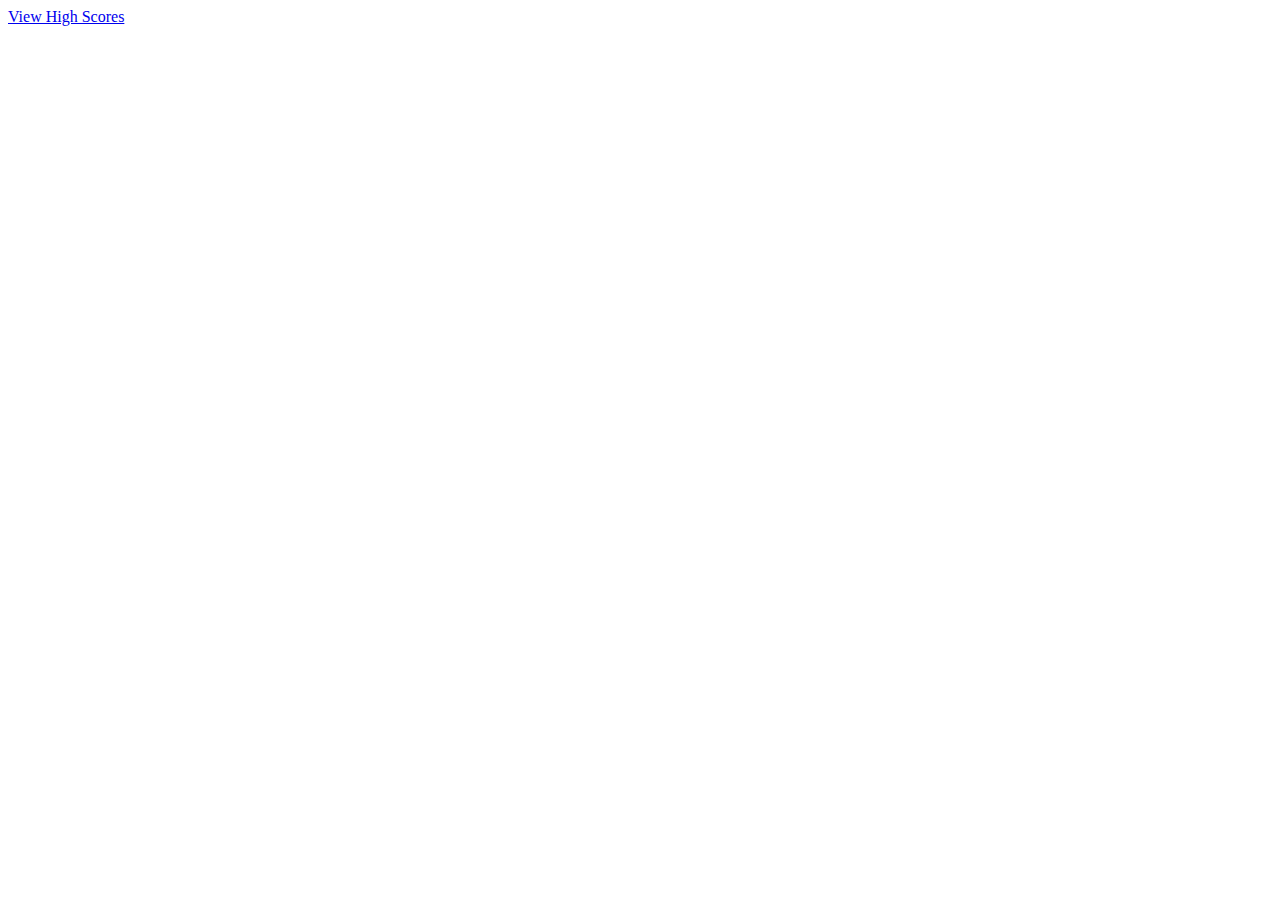
==== index.html @ b6eac16a "added html, css, and js files, added html skeleton and js pseudocode" ====
<!DOCTYPE html>
<html lang="en">
<head>
    <meta charset="UTF-8">
    <meta http-equiv="X-UA-Compatible" content="IE=edge">
    <meta name="viewport" content="width=device-width, initial-scale=1.0">
    <title>Coding Quiz</title>
</head>
<body>
    <header>
        <nav>
           <a href="#">View High Scores</a>
        </nav>

    </header>
</body>
</html>
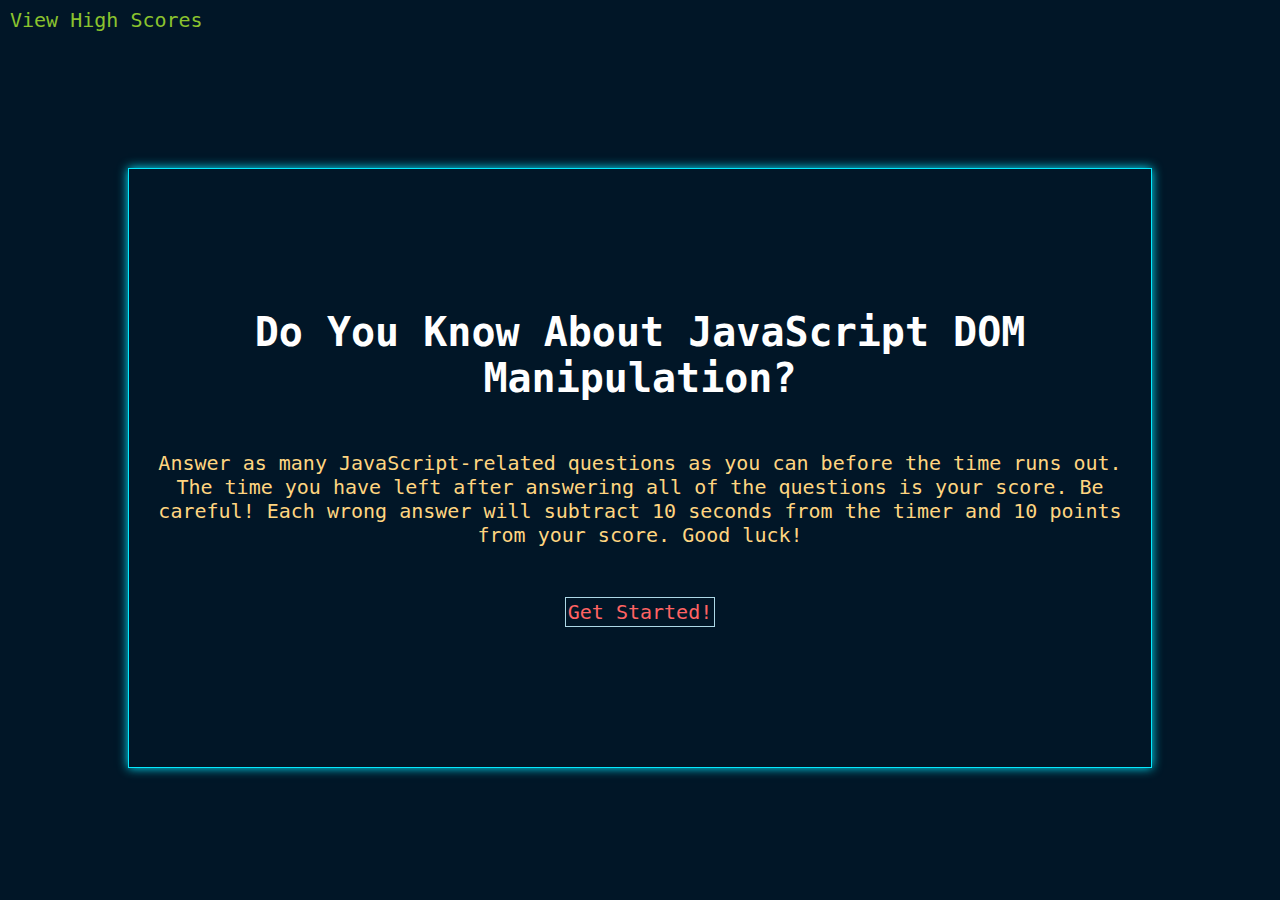
==== commit 1bafc5ab: "added additional html and css files for high scores and added styling for both sheets" ====
--- a/index.html
+++ b/index.html
@@ -4,14 +4,23 @@
     <meta charset="UTF-8">
     <meta http-equiv="X-UA-Compatible" content="IE=edge">
     <meta name="viewport" content="width=device-width, initial-scale=1.0">
-    <title>Coding Quiz</title>
+    <link rel="stylesheet" href="./assets/css/style.css" />
+    <title>Coding Quiz: JS</title>
 </head>
 <body>
     <header>
         <nav>
-           <a href="#">View High Scores</a>
+           <a href="./highscores.html" class="highscores-nav">View High Scores</a>
         </nav>
+        <span class="timer"></span>
+    </header>
 
-    </header>
+    <div class="quiz-content-wrapper">
+        <h1 class="quiz-heading">Do You Know About <span class="quiz-subtitle">JavaScript DOM Manipulation</span>?</h1>
+        <p class="quiz-description">Answer as many JavaScript-related questions as you can before the time runs out. The time you have left after answering all of the questions is your score. Be careful! Each wrong answer will subtract 10 seconds from the timer and 10 points from your score. Good luck!</p>
+        <button type="button" class="quiz-button">Get Started!</button>
+    </div>
+    <!--create wrappers for each part!-->
+    <script src="./assets/js/script.js"></script>
 </body>
 </html>--- a/assets/css/style.css
+++ b/assets/css/style.css
@@ -0,0 +1,110 @@
+/*variables*/
+:root {
+    --primary-color: #011627;
+    --secondary-color: #8bc32e;
+    --tertiary-color: #ff6363;
+    --quaternary-color: #CF9FFF;
+    --quinary-color: #05E9FF;
+}
+/*variables end*/
+
+/*browser styling*/
+* {
+  margin: 0;
+  padding: 0;
+  box-sizing: border-box;
+}
+/*end broswer styling*/
+
+/*body styling*/
+body {
+  position: relative;
+  display: flex;
+  flex-direction: column;
+  justify-content: center;
+  align-items: center;
+  background-color: var(--primary-color);
+  font-family: monospace;
+}
+/*end body styling*/
+
+/*header styling*/
+header {
+  display: flex;
+  flex-wrap: wrap;
+  align-items: center;
+  width: 100%;
+  height: 40%;
+}
+
+.highscores-nav,
+.timer {
+  text-decoration: none;
+  margin: 20px 10px 20px 10px;
+  font-size: 20px;
+}
+
+.highscores-nav {
+  color: var(--secondary-color);
+}
+
+.highscores-nav:hover{
+color: var(--primary-color);
+background-color: var(--secondary-color);
+}
+
+.timer {
+  color: var(--tertiary-color);
+}
+/*end header styling*/
+
+/*div styling*/
+.quiz-content-wrapper{
+    width: 80%;
+    height: 600px;
+    display: flex;
+    flex-wrap: wrap;
+    flex-direction: column;
+    align-items: center;
+    justify-content: center;
+    text-align: center;
+    margin: 10% auto;
+    border: 1px solid var(--quinary-color);
+    box-shadow: 0 0 10px var(--quinary-color);
+    padding: 10px 10px;
+}
+
+.quiz-heading, .quiz-subtitle{
+    font-size: 40px;
+}
+
+.quiz-heading {
+    color: white;
+}
+
+.quiz-subtitle{
+color: var(--quarternary-color);
+}
+
+.quiz-description {
+    font-size: 20px;
+    color: #FFD580;
+    margin-top: 5%;
+    margin-bottom: 5%;
+}
+
+.quiz-button{
+font-size: 20px;
+font-family: monospace;
+color: var(--tertiary-color);
+background-color: var(--primary-color);
+border: 1px solid #add8e6;
+padding: 2px;
+}
+
+.quiz-button:hover{
+    color: var(--primary-color);
+    background-color: var(--quinary-color);
+    border: 1px solid var(--tertiary-color);
+}
+/*end div styling*/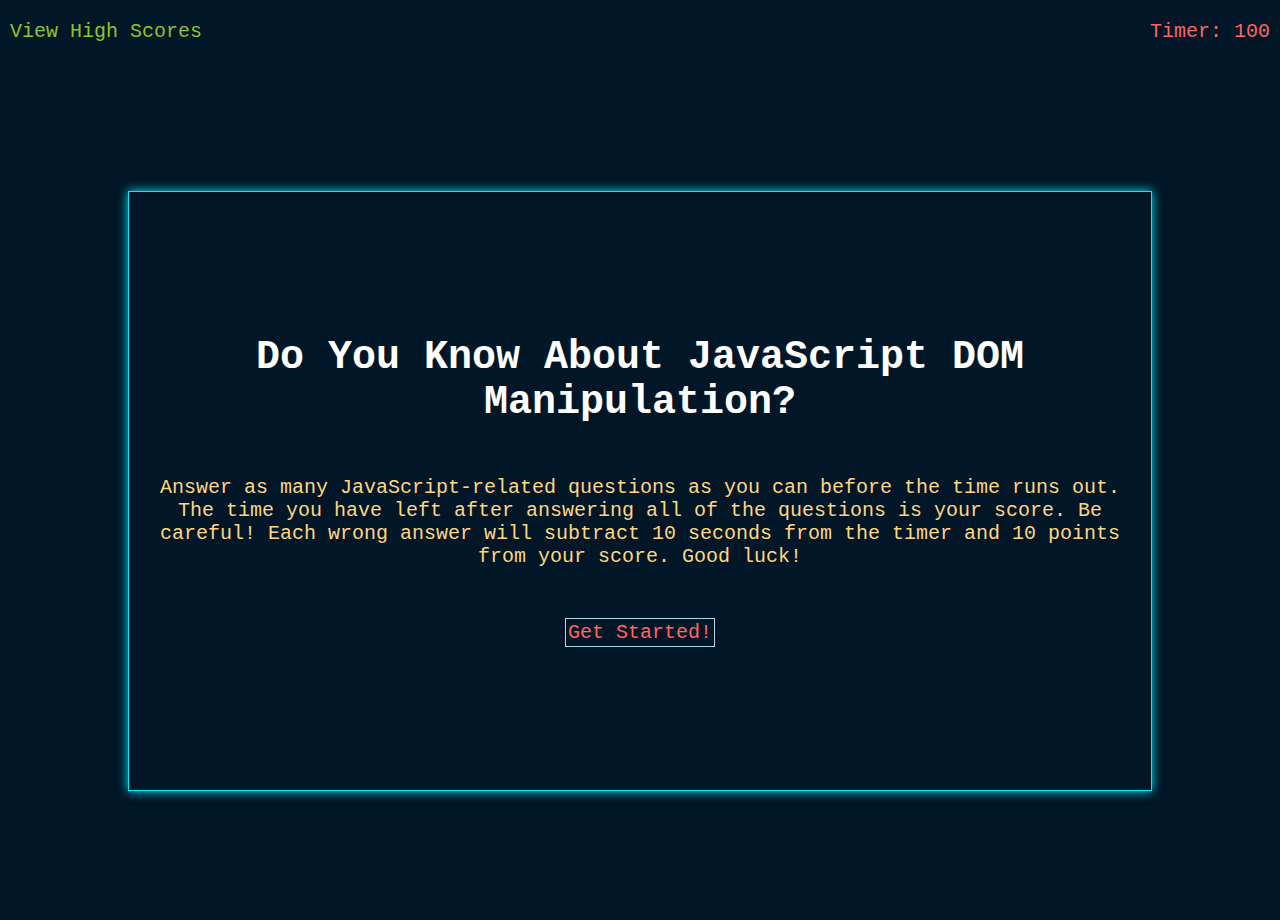
==== commit a990ce87: "started timer function in js file" ====
--- a/index.html
+++ b/index.html
@@ -7,12 +7,12 @@
     <link rel="stylesheet" href="./assets/css/style.css" />
     <title>Coding Quiz: JS</title>
 </head>
-<body>
+<body class="body">
     <header>
         <nav>
            <a href="./highscores.html" class="highscores-nav">View High Scores</a>
         </nav>
-        <span class="timer"></span>
+        <span class="timer" id="timer">Timer: 100</span>
     </header>
 
     <div class="quiz-content-wrapper">
@@ -20,7 +20,6 @@
         <p class="quiz-description">Answer as many JavaScript-related questions as you can before the time runs out. The time you have left after answering all of the questions is your score. Be careful! Each wrong answer will subtract 10 seconds from the timer and 10 points from your score. Good luck!</p>
         <button type="button" class="quiz-button">Get Started!</button>
     </div>
-    <!--create wrappers for each part!-->
     <script src="./assets/js/script.js"></script>
 </body>
 </html>--- a/assets/css/style.css
+++ b/assets/css/style.css
@@ -55,6 +55,7 @@
 
 .timer {
   color: var(--tertiary-color);
+  margin-left: auto;
 }
 /*end header styling*/
 
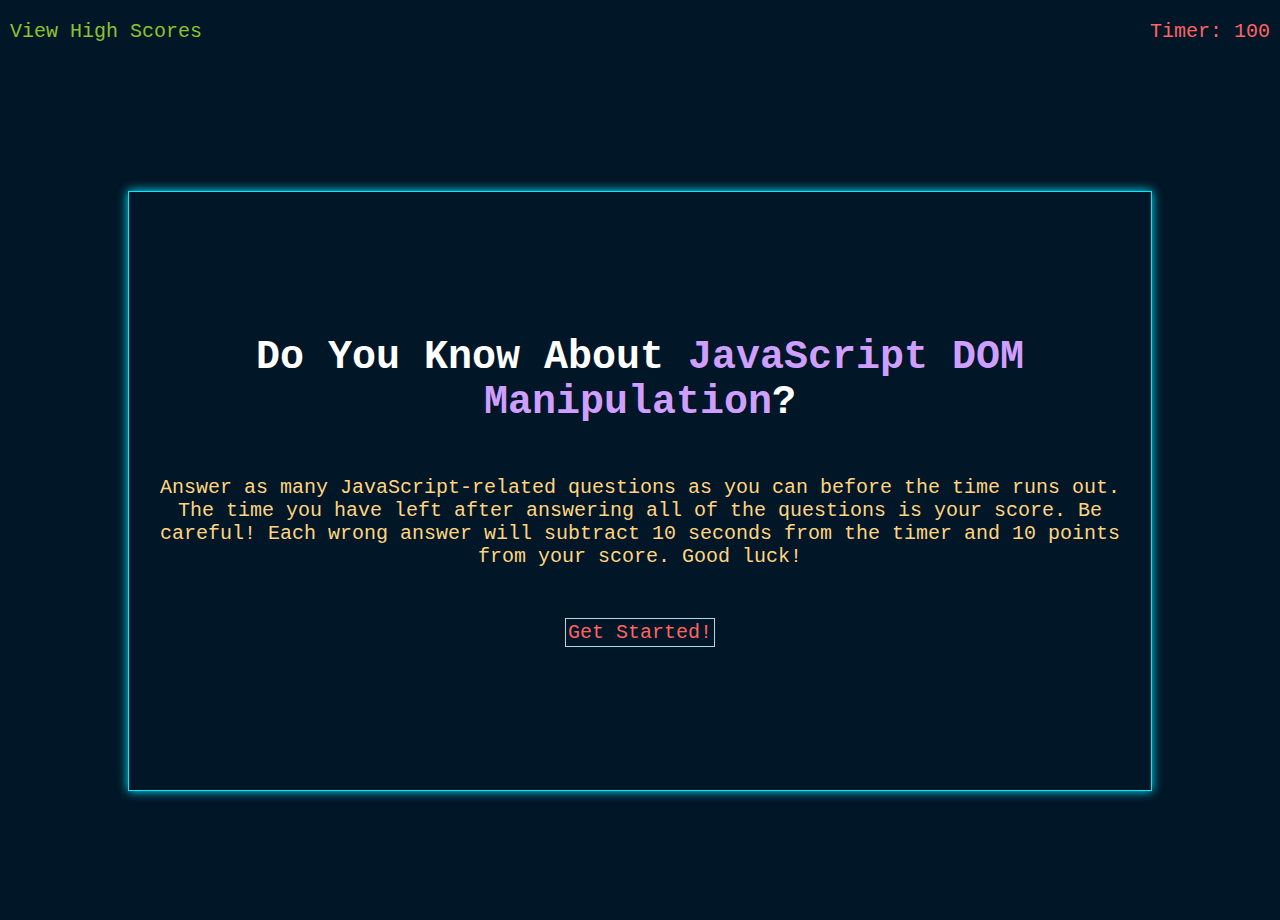
==== commit 33abd4ce: "created the first two entries of questions Obj and functions for questions 1 and 2" ====
--- a/index.html
+++ b/index.html
@@ -1,5 +1,6 @@
 <!DOCTYPE html>
 <html lang="en">
+
 <head>
     <meta charset="UTF-8">
     <meta http-equiv="X-UA-Compatible" content="IE=edge">
@@ -7,19 +8,27 @@
     <link rel="stylesheet" href="./assets/css/style.css" />
     <title>Coding Quiz: JS</title>
 </head>
+
 <body class="body">
     <header>
         <nav>
-           <a href="./highscores.html" class="highscores-nav">View High Scores</a>
+            <a href="./highscores.html" class="highscores-nav">View High Scores</a>
         </nav>
         <span class="timer" id="timer">Timer: 100</span>
     </header>
 
     <div class="quiz-content-wrapper">
         <h1 class="quiz-heading">Do You Know About <span class="quiz-subtitle">JavaScript DOM Manipulation</span>?</h1>
-        <p class="quiz-description">Answer as many JavaScript-related questions as you can before the time runs out. The time you have left after answering all of the questions is your score. Be careful! Each wrong answer will subtract 10 seconds from the timer and 10 points from your score. Good luck!</p>
+        <p class="quiz-description">Answer as many JavaScript-related questions as you can before the time runs out. The
+            time you have left after answering all of the questions is your score. Be careful! Each wrong answer will
+            subtract 10 seconds from the timer and 10 points from your score. Good luck!</p>
         <button type="button" class="quiz-button">Get Started!</button>
+        <div class="question-and-answer">
+        <div class="question-wrapper"></div>
+        <div class="answer-list"> </div>
+    </div>
     </div>
     <script src="./assets/js/script.js"></script>
 </body>
+
 </html>--- a/assets/css/style.css
+++ b/assets/css/style.css
@@ -1,10 +1,10 @@
 /*variables*/
 :root {
-    --primary-color: #011627;
-    --secondary-color: #8bc32e;
-    --tertiary-color: #ff6363;
-    --quaternary-color: #CF9FFF;
-    --quinary-color: #05E9FF;
+  --primary-color: #011627;
+  --secondary-color: #8bc32e;
+  --tertiary-color: #ff6363;
+  --quaternary-color: #cf9fff;
+  --quinary-color: #05e9ff;
 }
 /*variables end*/
 
@@ -48,9 +48,9 @@
   color: var(--secondary-color);
 }
 
-.highscores-nav:hover{
-color: var(--primary-color);
-background-color: var(--secondary-color);
+.highscores-nav:hover {
+  color: var(--primary-color);
+  background-color: var(--secondary-color);
 }
 
 .timer {
@@ -60,52 +60,107 @@
 /*end header styling*/
 
 /*div styling*/
-.quiz-content-wrapper{
-    width: 80%;
-    height: 600px;
-    display: flex;
-    flex-wrap: wrap;
-    flex-direction: column;
-    align-items: center;
-    justify-content: center;
-    text-align: center;
-    margin: 10% auto;
-    border: 1px solid var(--quinary-color);
-    box-shadow: 0 0 10px var(--quinary-color);
-    padding: 10px 10px;
+.quiz-content-wrapper {
+  width: 80%;
+  height: 600px;
+  display: flex;
+  flex-wrap: wrap;
+  flex-direction: column;
+  align-items: center;
+  justify-content: center;
+  text-align: center;
+  margin: 10% auto;
+  border: 1px solid var(--quinary-color);
+  box-shadow: 0 0 10px var(--quinary-color);
+  padding: 10px 10px;
 }
 
-.quiz-heading, .quiz-subtitle{
-    font-size: 40px;
+.quiz-heading,
+.quiz-subtitle {
+  font-size: 40px;
 }
 
 .quiz-heading {
-    color: white;
+  color: white;
 }
 
-.quiz-subtitle{
-color: var(--quarternary-color);
+.quiz-subtitle {
+  color: var(--quaternary-color);
 }
 
 .quiz-description {
-    font-size: 20px;
-    color: #FFD580;
-    margin-top: 5%;
-    margin-bottom: 5%;
+  font-size: 20px;
+  color: #ffd580;
+  margin-top: 5%;
+  margin-bottom: 5%;
 }
 
-.quiz-button{
-font-size: 20px;
-font-family: monospace;
-color: var(--tertiary-color);
-background-color: var(--primary-color);
-border: 1px solid #add8e6;
-padding: 2px;
+.quiz-button {
+  font-size: 20px;
+  font-family: monospace;
+  color: var(--tertiary-color);
+  background-color: var(--primary-color);
+  border: 1px solid #add8e6;
+  padding: 2px;
 }
 
-.quiz-button:hover{
-    color: var(--primary-color);
-    background-color: var(--quinary-color);
-    border: 1px solid var(--tertiary-color);
+.quiz-button:hover {
+  color: var(--primary-color);
+  background-color: var(--quinary-color);
+  border: 1px solid var(--tertiary-color);
 }
-/*end div styling*/+
+/*quiz question and answer styling within div*/
+.question-and-answer{
+  width: 80%;
+  height: 600px;
+  display: flex;
+  flex-wrap: wrap;
+  flex-direction: column;
+  justify-content: center;
+}
+
+.question-wrapper {
+  text-align: center;
+}
+
+.question {
+  font-size: 30px;
+  font-family: monospace;
+  color: white;
+}
+
+.answer-list {
+  display: flex;
+  flex-direction: column;
+  align-items: flex-start;
+}
+
+.answer {
+  list-style: none;
+  font-size: 30px;
+  color: var(--secondary-color);
+  background-color: var(--primary-color);
+}
+
+.answer:hover {
+color: var(--tertiary-color);
+}
+
+.correct-message {
+    margin-top: 5%;
+    width: 50%;
+    border-top: 2px solid var(--quinary-color);
+    color: var(--quinary-color);
+    font-size: 25px;
+}
+
+.incorrect-message {
+    margin-top: 5%;
+    width: 50%;
+    border-top: 2px solid var(--quaternary-color);
+    color: var(--quaternary-color);
+    font-size: 25px;
+}
+/*end quiz and answer styling*/
+/*end div styling*/
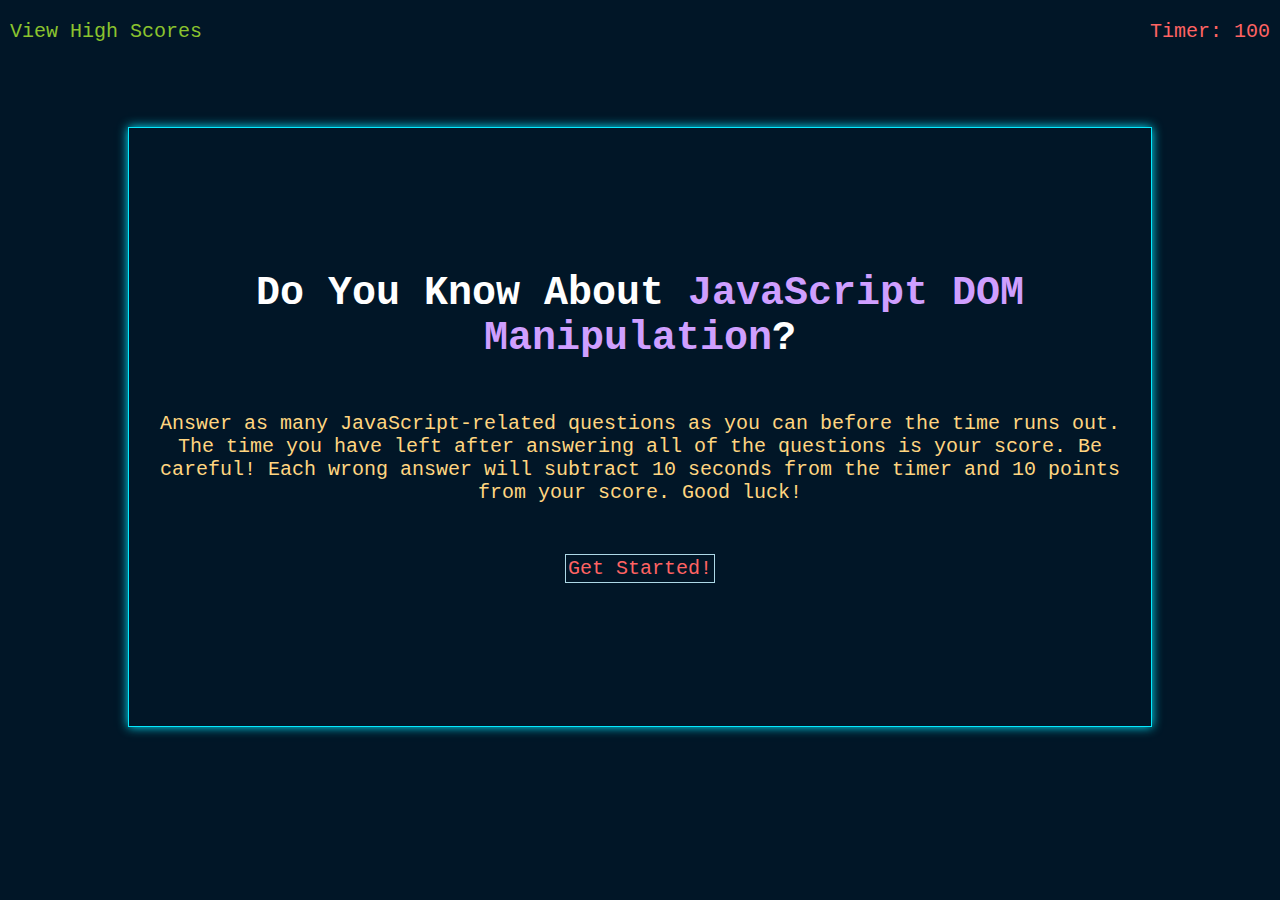
==== commit 8e456aaf: "changed object name and worked on loadScores function" ====
--- a/index.html
+++ b/index.html
@@ -25,7 +25,10 @@
         <button type="button" class="quiz-button">Get Started!</button>
         <div class="question-and-answer">
         <div class="question-wrapper"></div>
+        <div class="image-wrapper"></div>
         <div class="answer-list"> </div>
+        <div class="submit-wrapper"></div>
+        <div class="message-list"></div>
     </div>
     </div>
     <script src="./assets/js/script.js"></script>
--- a/assets/css/style.css
+++ b/assets/css/style.css
@@ -5,6 +5,7 @@
   --tertiary-color: #ff6363;
   --quaternary-color: #cf9fff;
   --quinary-color: #05e9ff;
+  --default-margin: 10px;
 }
 /*variables end*/
 
@@ -28,6 +29,7 @@
 }
 /*end body styling*/
 
+/*index page styling*/
 /*header styling*/
 header {
   display: flex;
@@ -40,7 +42,7 @@
 .highscores-nav,
 .timer {
   text-decoration: none;
-  margin: 20px 10px 20px 10px;
+  margin: 20px var(--default-margin) 20px var(--default-margin);
   font-size: 20px;
 }
 
@@ -69,10 +71,10 @@
   align-items: center;
   justify-content: center;
   text-align: center;
-  margin: 10% auto;
+  margin: 5% auto;
   border: 1px solid var(--quinary-color);
   box-shadow: 0 0 10px var(--quinary-color);
-  padding: 10px 10px;
+  padding: var(--default-margin) var(--default-margin);
 }
 
 .quiz-heading,
@@ -88,14 +90,14 @@
   color: var(--quaternary-color);
 }
 
-.quiz-description {
+.quiz-description, .high-score-text {
   font-size: 20px;
   color: #ffd580;
   margin-top: 5%;
   margin-bottom: 5%;
 }
 
-.quiz-button {
+.quiz-button, .submit-button {
   font-size: 20px;
   font-family: monospace;
   color: var(--tertiary-color);
@@ -104,7 +106,7 @@
   padding: 2px;
 }
 
-.quiz-button:hover {
+.quiz-button:hover, .submit-button:hover {
   color: var(--primary-color);
   background-color: var(--quinary-color);
   border: 1px solid var(--tertiary-color);
@@ -121,13 +123,18 @@
 }
 
 .question-wrapper {
-  text-align: center;
+  text-align: left;
 }
 
 .question {
   font-size: 30px;
   font-family: monospace;
   color: white;
+  align-items: flex-start;
+}
+
+.heading{
+    text-align: left;
 }
 
 .answer-list {
@@ -141,6 +148,8 @@
   font-size: 30px;
   color: var(--secondary-color);
   background-color: var(--primary-color);
+  border: none;
+  outline: none;
 }
 
 .answer:hover {
@@ -162,5 +171,50 @@
     color: var(--quaternary-color);
     font-size: 25px;
 }
+
+.code-image {
+height: 20px;
+}
+
+/* fix this section styling */
+.high-score-text {
+margin-top: var(--default-margin);
+margin-bottom: 0px;
+font-size: 25px;
+color: var(--secondary-color);
+}
+
+.label {
+    margin-top: var(--default-margin);
+    padding-bottom: 10px;
+    margin-bottom: var(--default-margin);
+    text-align: left;
+    color: var(--quinary-color);
+    font-size: 20px;
+}
+
+.submit-wrapper {
+display: flex;
+margin-top: var(--default-margin);
+}
+
+.form-input {
+    border: 2px solid var(--quinary-color);
+    display: inline;
+    font-family: monospace;
+    font-size: 16px;
+    color: var(--primary-color);
+    width: 30%;
+    border-radius: 10px;
+    margin-left: var(--default-margin);
+    margin-right: var(--default-margin);
+    background-color: white;
+}
+
+.submit-button {
+    display: inline;
+    font-size: 20px;
+}
 /*end quiz and answer styling*/
 /*end div styling*/
+
